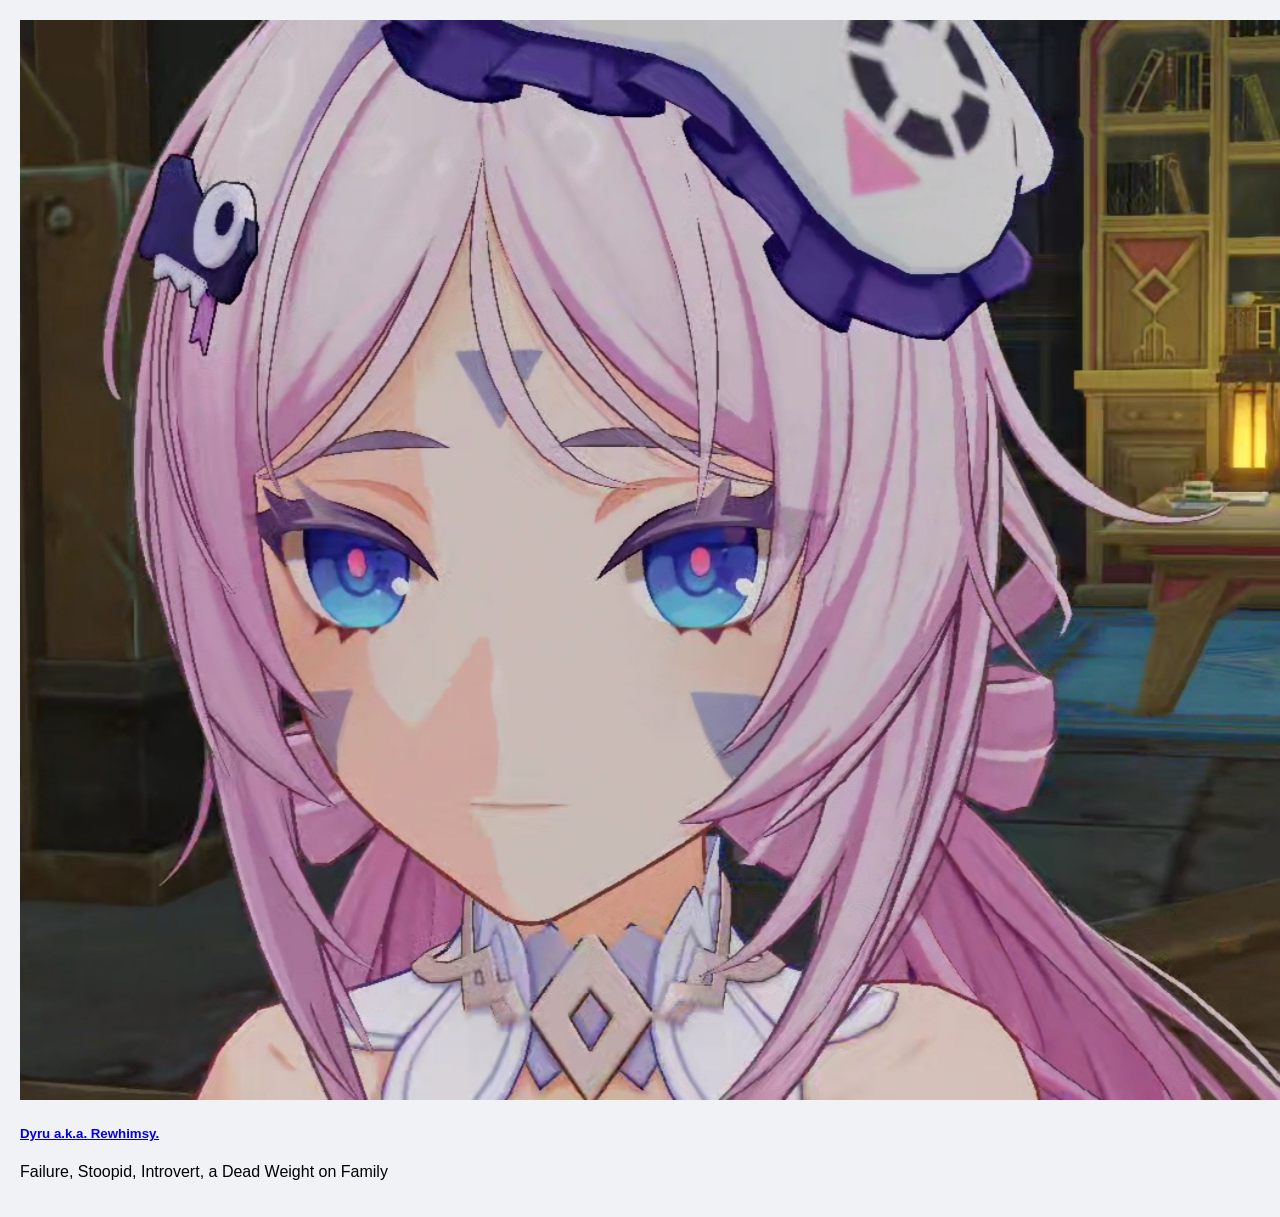
==== index.html @ 5acd84a4 "try new" ====
<!DOCTYPE html>
<html lang="en">
<head>
	<meta charset="UTF-8">
	<meta name="viewport" content="width=device-width", initial-scale=1.0>
	<title>"enoD m'I"</title>
	<link rel="stylesheet" href="style.css">
</head>
<body>
	<div class="bg-neutral-primary-soft block max-w-sm p-6 border border-default rounded-base shadow-xs">
		<a href="#">
			<img class="rounded-base" src="images/IMG_20260709_053209.jpg" alt="" />
		</a>
		<a href="#">
			<h5 class="mb-t mb-2 text-2x1 font-semibold tracking-light text-handling">Dyru a.k.a. Rewhimsy.</h5> 
		</a>
		<p class="mb-6 text-body">Failure, Stoopid, Introvert, a Dead Weight on Family</p>
	</div>
</body>
</html>
---- style.css ----
body {
	font-family: Arial, sans-serif;
	background: #f0f2f5;
	margin: 0;
	padding: 20px;
}

.class {
	max-width: 600px;
	margin: 40px auto;
	background: #ffff00;
	padding: 24px;
	border-radius: 16px;
	box-shadow: 0 4px 20px rgba(0,0,0,0,08);
}
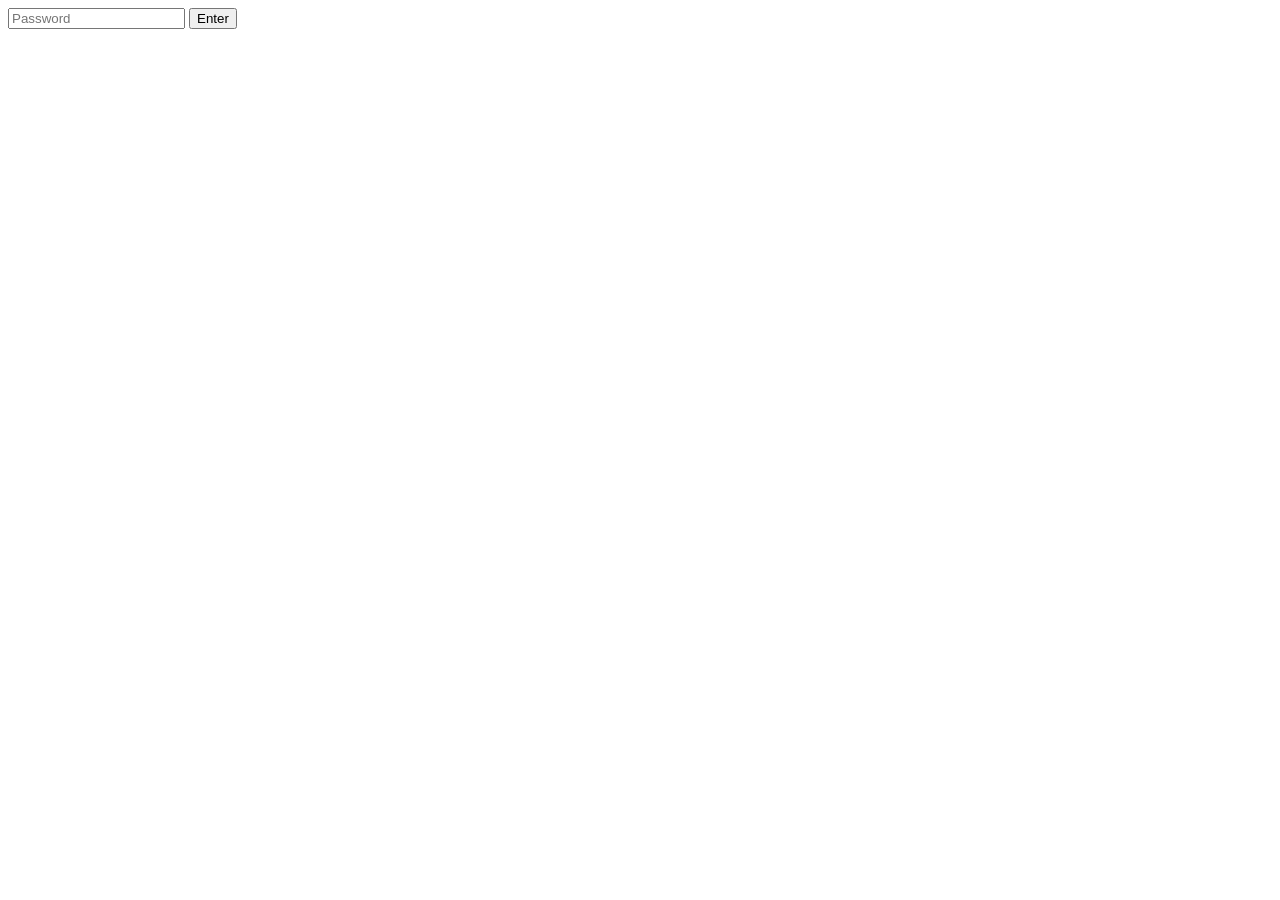
==== commit 168466e1: "renew" ====
--- a/index.html
+++ b/index.html
@@ -1,20 +1,60 @@
 <!DOCTYPE html>
-<html lang="en">
+<html>
 <head>
-	<meta charset="UTF-8">
-	<meta name="viewport" content="width=device-width", initial-scale=1.0>
-	<title>"enoD m'I"</title>
-	<link rel="stylesheet" href="style.css">
+<meta charset="UTF-8">
+<title>Unlock</title>
+
+<script src="https://cdn.jsdelivr.net/npm/crypto-js@4.2.0/crypto-js.min.js"></script>
 </head>
 <body>
-	<div class="bg-neutral-primary-soft block max-w-sm p-6 border border-default rounded-base shadow-xs">
-		<a href="#">
-			<img class="rounded-base" src="images/IMG_20260709_053209.jpg" alt="" />
-		</a>
-		<a href="#">
-			<h5 class="mb-t mb-2 text-2x1 font-semibold tracking-light text-handling">Dyru a.k.a. Rewhimsy.</h5> 
-		</a>
-		<p class="mb-6 text-body">Failure, Stoopid, Introvert, a Dead Weight on Family</p>
-	</div>
+
+<input id="key" type="text" placeholder="Password">
+<button onclick="loadWebsite()">Enter</button>
+
+<p id="status"></p>
+
+<script>
+async function decryptFile(file, key) {
+    const res = await fetch(file);
+    const encrypted = await res.text();
+
+    const decrypted = CryptoJS.AES.decrypt(encrypted, key)
+        .toString(CryptoJS.enc.Utf8);
+
+    if (!decrypted) {
+        throw new Error("Wrong key.");
+    }
+
+    return decrypted;
+}
+
+async function loadWebsite() {
+
+    try {
+
+        // Decode Base64 into the real AES key
+        const KEY = (document.getElementById("key").value.trim());
+
+        // Load CSS
+        const css = await decryptFile("style.enc", KEY);
+
+        const style = document.createElement("style");
+        style.textContent = css;
+        document.head.appendChild(style);
+
+        // Load HTML
+        const html = await decryptFile("index.enc", KEY);
+
+        document.body.innerHTML = html;
+
+    } catch (e) {
+
+        document.getElementById("status").textContent =
+            "Invalid key";
+
+    }
+}
+</script>
+
 </body>
-</html>
+</html>
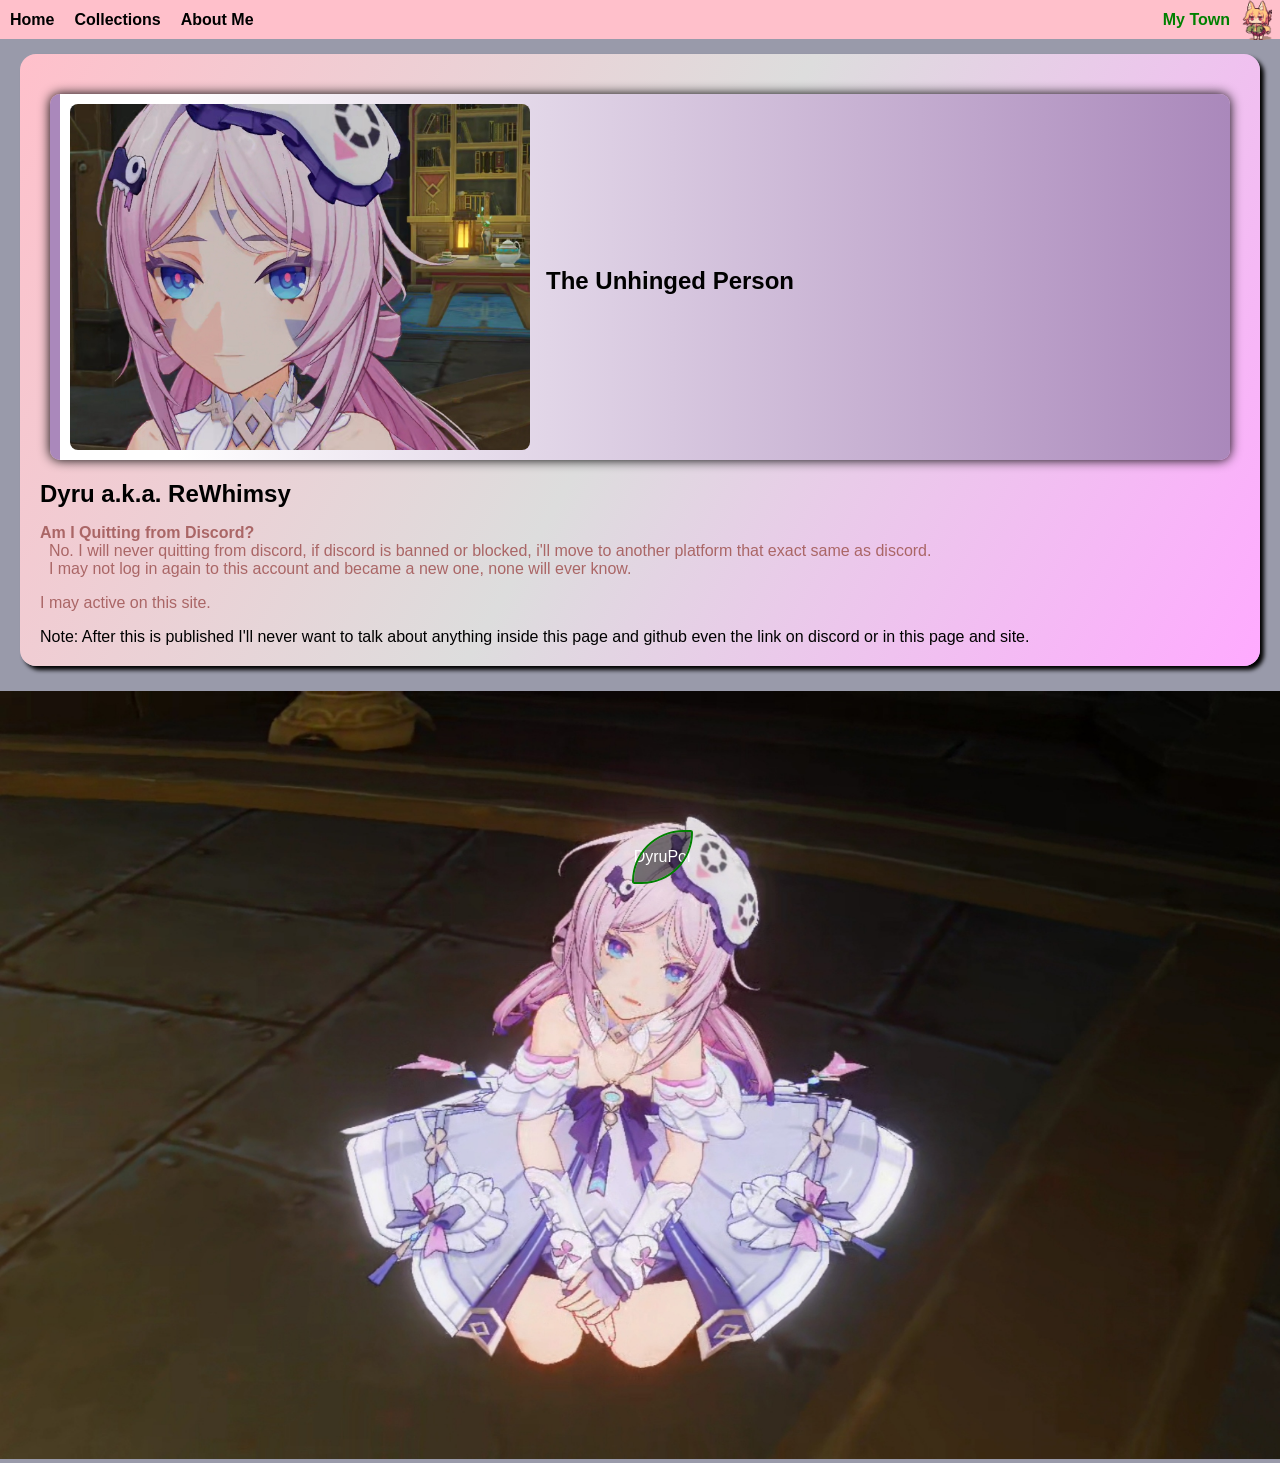
==== commit 263a1c08: "new" ====
--- a/index.html
+++ b/index.html
@@ -1,60 +1,56 @@
 <!DOCTYPE html>
-<html>
+<html lang="en">
 <head>
-<meta charset="UTF-8">
-<title>Unlock</title>
+	<meta charset="UTF-8">
+	<meta name="viewport" content="width=device-width", initial-scale=1.0>
+	<title>"enoD m'I"</title>
+	<link rel="stylesheet" href="style.css">
+</head>
 
-<script src="https://cdn.jsdelivr.net/npm/crypto-js@4.2.0/crypto-js.min.js"></script>
-</head>
+<top>
+  <div class="button">
+    <a class="linknav" href="/index.html">
+      <h1 class="nav">Home</h1>
+    </a>
+    <a class="linknav" href="/assets/html/cll.html">
+      <h1 class="nav">Collections</h1>
+    </a>
+    <a class="linknav" href="#aboutme">
+      <h1 class="nav">About Me</h1>
+    </a>
+    <a class="linknav" href="/assets/misc/wgf.gif">
+      <img class="nav2" src="/assets/misc/wgf.gif" alt=""></img>
+    </a>
+    <a class="linknav" href="#town">
+      <h1 class="nav2text">My Town</h1>
+    </a>
+  </div>
+</top>
+
 <body>
-
-<input id="key" type="text" placeholder="Password">
-<button onclick="loadWebsite()">Enter</button>
-
-<p id="status"></p>
-
-<script>
-async function decryptFile(file, key) {
-    const res = await fetch(file);
-    const encrypted = await res.text();
-
-    const decrypted = CryptoJS.AES.decrypt(encrypted, key)
-        .toString(CryptoJS.enc.Utf8);
-
-    if (!decrypted) {
-        throw new Error("Wrong key.");
-    }
-
-    return decrypted;
-}
-
-async function loadWebsite() {
-
-    try {
-
-        // Decode Base64 into the real AES key
-        const KEY = (document.getElementById("key").value.trim());
-
-        // Load CSS
-        const css = await decryptFile("style.enc", KEY);
-
-        const style = document.createElement("style");
-        style.textContent = css;
-        document.head.appendChild(style);
-
-        // Load HTML
-        const html = await decryptFile("index.enc", KEY);
-
-        document.body.innerHTML = html;
-
-    } catch (e) {
-
-        document.getElementById("status").textContent =
-            "Invalid key";
-
-    }
-}
-</script>
-
+  <div class="card">
+  	<div class="header">
+  		<img src="/assets/files/images/c.jpg" alt="Profile">
+  		  <h2 class="title">The Unhinged Person</h2>
+  		</img>
+    </div>
+  	
+  	<div>
+  	  <a class="Citlali" href="#Dyru a.k.a. ReWhimsy.">
+  		  <h5>Dyru a.k.a. ReWhimsy</h5> 
+  		</a>
+  		<p><b>Am I Quitting from Discord?</b><br>&nbsp;&nbsp;No. I will never quitting from discord, if discord is banned or blocked, i'll move to another platform that exact same as discord.<br>&nbsp;&nbsp;I may not log in again to this account and became a new one, none will ever know.</p>
+  		<p>I may active on this site.</p>
+  		<p2>Note: After this is published I'll never want to talk about anything inside this page and github even the link on discord or in this page and site.</p2>
+  	</div>
+  </div>
+  <div class="below">
+    <a href="/assets/files/images/b.jpg">
+      <img src=/assets/files/images/b.jpg alt="">
+    </a>
+  </div>
+  <div class="centertext">
+    <p>DyruPoi</p>
+  </div>
 </body>
-</html>+</html>
--- a/style.css
+++ b/style.css
@@ -0,0 +1,107 @@
+top {
+  width: 100%;
+}
+
+.button {
+  display: flex;
+  font-size: 8px;
+  margin-bottom: 15px;
+  background-color: pink;
+}
+
+.nav {
+  color: black;
+  margin-left: 10px;
+  margin-right: 10px;
+}
+
+.nav2 {
+  width: 40px;
+  display: flex;
+  position: absolute;
+  right: 0;
+}
+
+.nav2text {
+  color:green;
+  position: absolute;
+  right: 50px;
+}
+
+.linknav {
+  text-decoration: none;
+}
+
+body {
+	font-family: Arial, sans-serif;
+	background: #999aaa;
+	margin: 0;
+}
+
+.card {
+  overflow: hidden;
+	max-width: 100%;
+	margin-left: 20px;
+	margin-right: 20px;
+	margin-top: 5px;
+	margin-bottom: 25px;
+	padding: 20px 20px;
+	border-radius: 16px;
+	box-shadow: 4px 4px 4px #000000;
+	background-image: linear-gradient(120deg, pink, #dddddd 50%, #ffaaff);
+}
+
+.header {
+  background-image: linear-gradient(90deg, white 10%, #a8bf);
+  display: flex;
+  align-items: center;
+  gap: 16px;
+	margin: 20px 10px;
+	padding: 10px 10px;
+	border-radius: 10px;
+	border-inline-start: 10px solid #a8bf;
+	box-shadow: 0px 0px 12px #000000;
+}
+
+.header img {
+  width: 40%;
+  height: 40%;
+  border-radius: 8px;
+}
+
+.header h2 {
+  margin: 16px 0 8px;
+}
+
+.card h5 {
+  margin: 16px 0 8px;
+  font-size: 24px;
+}
+
+.card p {
+  color: #a66;
+}
+
+.Citlali {
+  color: black;
+  text-decoration: none;
+}
+
+.below img {
+  width: 100%;
+}
+
+.centertext {
+  bottom: 2%;
+  right: 46%;
+  position: fixed;
+  z-index: 9999;
+  text-align: center;
+  margin-top: 20px;
+  color: white;
+  border-radius: 100px 2%;
+  background-color: rgb(0 0 0 / 50%);
+  border-color: blue;
+  outline: solid 2px;
+  outline-color: green;
+}
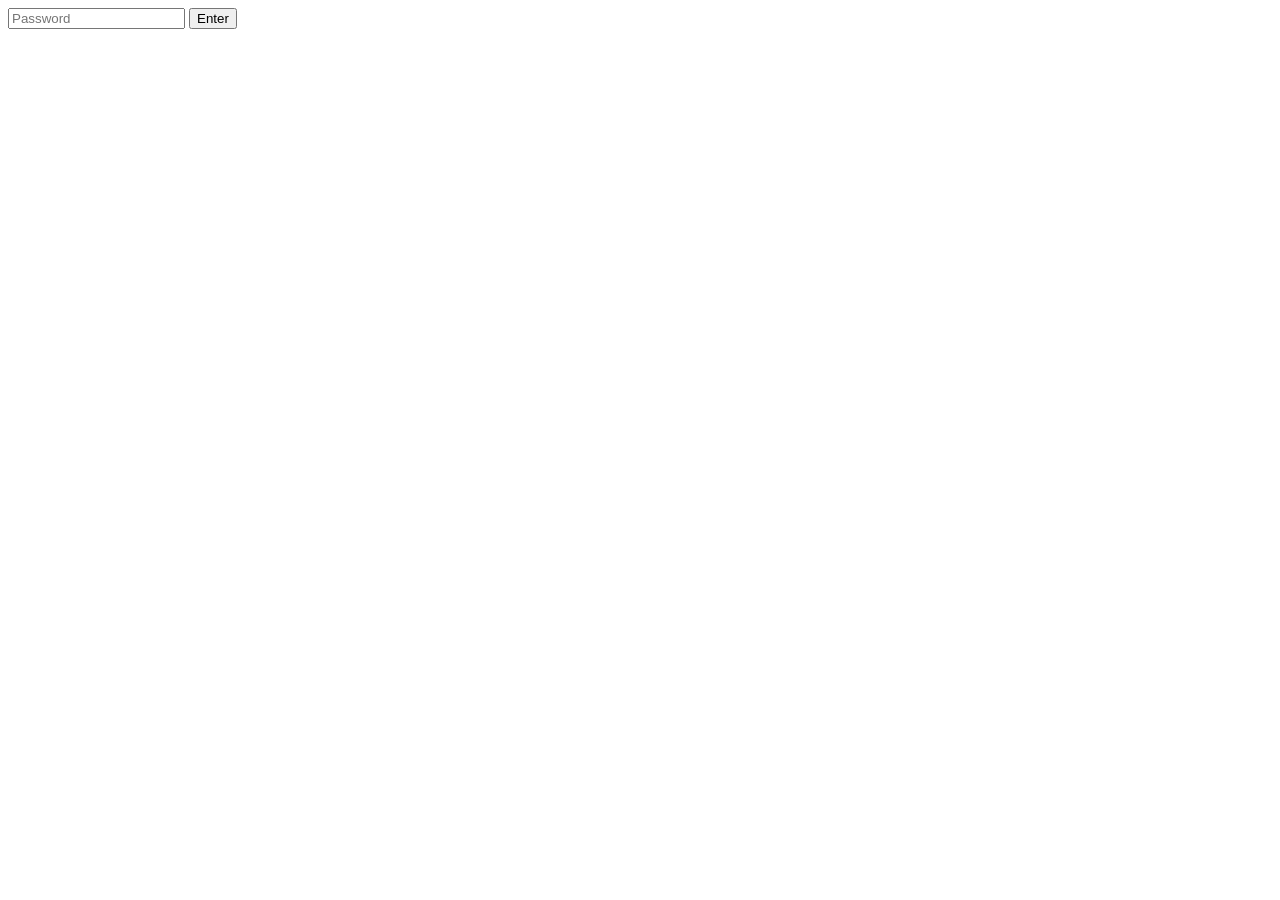
==== commit ddc22a2e: "forgot" ====
--- a/index.html
+++ b/index.html
@@ -1,56 +1,60 @@
 <!DOCTYPE html>
-<html lang="en">
+<html>
 <head>
-	<meta charset="UTF-8">
-	<meta name="viewport" content="width=device-width", initial-scale=1.0>
-	<title>"enoD m'I"</title>
-	<link rel="stylesheet" href="style.css">
+<meta charset="UTF-8">
+<title>Unlock</title>
+
+<script src="https://cdn.jsdelivr.net/npm/crypto-js@4.2.0/crypto-js.min.js"></script>
 </head>
+<body>
 
-<top>
-  <div class="button">
-    <a class="linknav" href="/index.html">
-      <h1 class="nav">Home</h1>
-    </a>
-    <a class="linknav" href="/assets/html/cll.html">
-      <h1 class="nav">Collections</h1>
-    </a>
-    <a class="linknav" href="#aboutme">
-      <h1 class="nav">About Me</h1>
-    </a>
-    <a class="linknav" href="/assets/misc/wgf.gif">
-      <img class="nav2" src="/assets/misc/wgf.gif" alt=""></img>
-    </a>
-    <a class="linknav" href="#town">
-      <h1 class="nav2text">My Town</h1>
-    </a>
-  </div>
-</top>
+<input id="key" type="text" placeholder="Password">
+<button onclick="loadWebsite()">Enter</button>
 
-<body>
-  <div class="card">
-  	<div class="header">
-  		<img src="/assets/files/images/c.jpg" alt="Profile">
-  		  <h2 class="title">The Unhinged Person</h2>
-  		</img>
-    </div>
-  	
-  	<div>
-  	  <a class="Citlali" href="#Dyru a.k.a. ReWhimsy.">
-  		  <h5>Dyru a.k.a. ReWhimsy</h5> 
-  		</a>
-  		<p><b>Am I Quitting from Discord?</b><br>&nbsp;&nbsp;No. I will never quitting from discord, if discord is banned or blocked, i'll move to another platform that exact same as discord.<br>&nbsp;&nbsp;I may not log in again to this account and became a new one, none will ever know.</p>
-  		<p>I may active on this site.</p>
-  		<p2>Note: After this is published I'll never want to talk about anything inside this page and github even the link on discord or in this page and site.</p2>
-  	</div>
-  </div>
-  <div class="below">
-    <a href="/assets/files/images/b.jpg">
-      <img src=/assets/files/images/b.jpg alt="">
-    </a>
-  </div>
-  <div class="centertext">
-    <p>DyruPoi</p>
-  </div>
+<p id="status"></p>
+
+<script>
+async function decryptFile(file, key) {
+    const res = await fetch(file);
+    const encrypted = await res.text();
+
+    const decrypted = CryptoJS.AES.decrypt(encrypted, key)
+        .toString(CryptoJS.enc.Utf8);
+
+    if (!decrypted) {
+        throw new Error("Wrong key.");
+    }
+
+    return decrypted;
+}
+
+async function loadWebsite() {
+
+    try {
+
+        // Decode Base64 into the real AES key
+        const KEY = (document.getElementById("key").value.trim());
+
+        // Load CSS
+        const css = await decryptFile("style.enc", KEY);
+
+        const style = document.createElement("style");
+        style.textContent = css;
+        document.head.appendChild(style);
+
+        // Load HTML
+        const html = await decryptFile("index.enc", KEY);
+
+        document.body.innerHTML = html;
+
+    } catch (e) {
+
+        document.getElementById("status").textContent =
+            "Invalid key";
+
+    }
+}
+</script>
+
 </body>
-</html>
+</html>
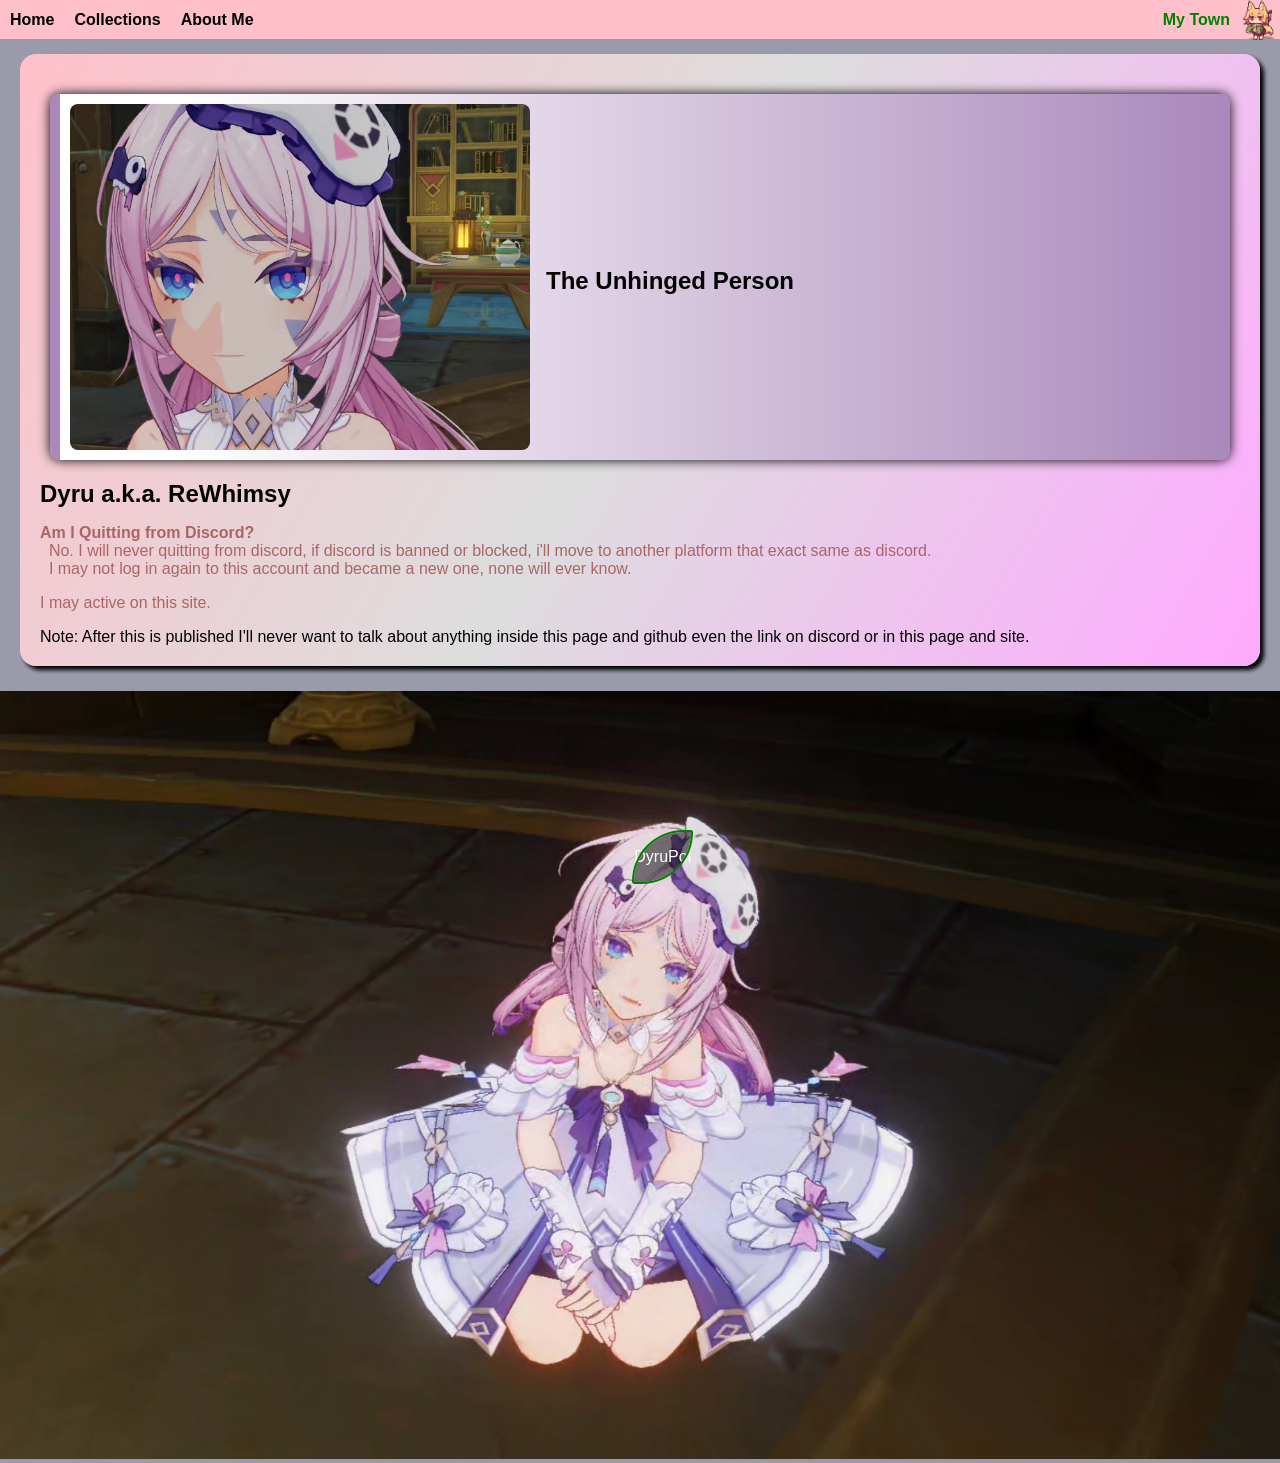
==== commit 052190d2: "renew" ====
--- a/index.html
+++ b/index.html
@@ -1,60 +1,56 @@
 <!DOCTYPE html>
-<html>
+<html lang="en">
 <head>
-<meta charset="UTF-8">
-<title>Unlock</title>
+	<meta charset="UTF-8">
+	<meta name="viewport" content="width=device-width", initial-scale=1.0>
+	<title>"enoD m'I"</title>
+	<link rel="stylesheet" href="style.css">
+</head>
 
-<script src="https://cdn.jsdelivr.net/npm/crypto-js@4.2.0/crypto-js.min.js"></script>
-</head>
+<top>
+  <div class="button">
+    <a class="linknav" href="/index.html">
+      <h1 class="nav">Home</h1>
+    </a>
+    <a class="linknav" href="/assets/html/cll.html">
+      <h1 class="nav">Collections</h1>
+    </a>
+    <a class="linknav" href="#aboutme">
+      <h1 class="nav">About Me</h1>
+    </a>
+    <a class="linknav" href="/assets/misc/wgf.gif">
+      <img class="nav2" src="/assets/misc/wgf.gif" alt=""></img>
+    </a>
+    <a class="linknav" href="#town">
+      <h1 class="nav2text">My Town</h1>
+    </a>
+  </div>
+</top>
+
 <body>
-
-<input id="key" type="text" placeholder="Password">
-<button onclick="loadWebsite()">Enter</button>
-
-<p id="status"></p>
-
-<script>
-async function decryptFile(file, key) {
-    const res = await fetch(file);
-    const encrypted = await res.text();
-
-    const decrypted = CryptoJS.AES.decrypt(encrypted, key)
-        .toString(CryptoJS.enc.Utf8);
-
-    if (!decrypted) {
-        throw new Error("Wrong key.");
-    }
-
-    return decrypted;
-}
-
-async function loadWebsite() {
-
-    try {
-
-        // Decode Base64 into the real AES key
-        const KEY = (document.getElementById("key").value.trim());
-
-        // Load CSS
-        const css = await decryptFile("style.enc", KEY);
-
-        const style = document.createElement("style");
-        style.textContent = css;
-        document.head.appendChild(style);
-
-        // Load HTML
-        const html = await decryptFile("index.enc", KEY);
-
-        document.body.innerHTML = html;
-
-    } catch (e) {
-
-        document.getElementById("status").textContent =
-            "Invalid key";
-
-    }
-}
-</script>
-
+  <div class="card">
+  	<div class="header">
+  		<img src="/assets/files/images/c.jpg" alt="Profile">
+  		  <h2 class="title">The Unhinged Person</h2>
+  		</img>
+    </div>
+  	
+  	<div>
+  	  <a class="Citlali" href="#Dyru a.k.a. ReWhimsy.">
+  		  <h5>Dyru a.k.a. ReWhimsy</h5> 
+  		</a>
+  		<p><b>Am I Quitting from Discord?</b><br>&nbsp;&nbsp;No. I will never quitting from discord, if discord is banned or blocked, i'll move to another platform that exact same as discord.<br>&nbsp;&nbsp;I may not log in again to this account and became a new one, none will ever know.</p>
+  		<p>I may active on this site.</p>
+  		<p2>Note: After this is published I'll never want to talk about anything inside this page and github even the link on discord or in this page and site.</p2>
+  	</div>
+  </div>
+  <div class="below">
+    <a href="/assets/files/images/b.jpg">
+      <img src=/assets/files/images/b.jpg alt="">
+    </a>
+  </div>
+  <div class="centertext">
+    <p>DyruPoi</p>
+  </div>
 </body>
-</html>+</html>
--- a/style.css
+++ b/style.css
@@ -0,0 +1,107 @@
+top {
+  width: 100%;
+}
+
+.button {
+  display: flex;
+  font-size: 8px;
+  margin-bottom: 15px;
+  background-color: pink;
+}
+
+.nav {
+  color: black;
+  margin-left: 10px;
+  margin-right: 10px;
+}
+
+.nav2 {
+  width: 40px;
+  display: flex;
+  position: absolute;
+  right: 0;
+}
+
+.nav2text {
+  color:green;
+  position: absolute;
+  right: 50px;
+}
+
+.linknav {
+  text-decoration: none;
+}
+
+body {
+	font-family: Arial, sans-serif;
+	background: #999aaa;
+	margin: 0;
+}
+
+.card {
+  overflow: hidden;
+	max-width: 100%;
+	margin-left: 20px;
+	margin-right: 20px;
+	margin-top: 5px;
+	margin-bottom: 25px;
+	padding: 20px 20px;
+	border-radius: 16px;
+	box-shadow: 4px 4px 4px #000000;
+	background-image: linear-gradient(120deg, pink, #dddddd 50%, #ffaaff);
+}
+
+.header {
+  background-image: linear-gradient(90deg, white 10%, #a8bf);
+  display: flex;
+  align-items: center;
+  gap: 16px;
+	margin: 20px 10px;
+	padding: 10px 10px;
+	border-radius: 10px;
+	border-inline-start: 10px solid #a8bf;
+	box-shadow: 0px 0px 12px #000000;
+}
+
+.header img {
+  width: 40%;
+  height: 40%;
+  border-radius: 8px;
+}
+
+.header h2 {
+  margin: 16px 0 8px;
+}
+
+.card h5 {
+  margin: 16px 0 8px;
+  font-size: 24px;
+}
+
+.card p {
+  color: #a66;
+}
+
+.Citlali {
+  color: black;
+  text-decoration: none;
+}
+
+.below img {
+  width: 100%;
+}
+
+.centertext {
+  bottom: 2%;
+  right: 46%;
+  position: fixed;
+  z-index: 9999;
+  text-align: center;
+  margin-top: 20px;
+  color: white;
+  border-radius: 100px 2%;
+  background-color: rgb(0 0 0 / 50%);
+  border-color: blue;
+  outline: solid 2px;
+  outline-color: green;
+}
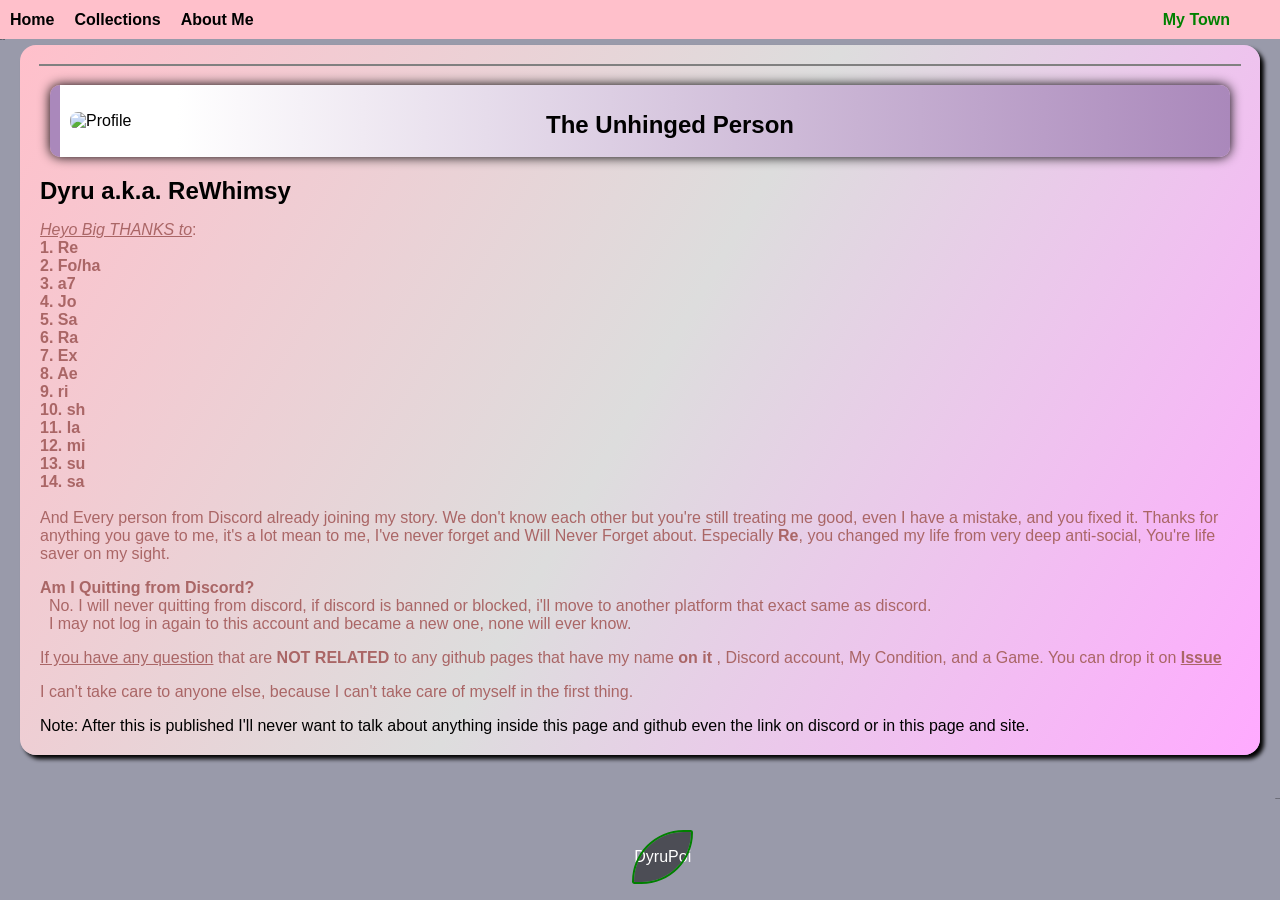
==== commit dfba9d9a: "update" ====
--- a/index.html
+++ b/index.html
@@ -9,17 +9,17 @@
 
 <top>
   <div class="button">
-    <a class="linknav" href="/index.html">
+    <a class="linknav" href="/quit">
       <h1 class="nav">Home</h1>
     </a>
-    <a class="linknav" href="/assets/html/cll.html">
+    <a class="linknav" href="/quit/assets/html/cll.html">
       <h1 class="nav">Collections</h1>
     </a>
-    <a class="linknav" href="#aboutme">
+    <a class="linknav" href="/quit/assets/html/abtm.html">
       <h1 class="nav">About Me</h1>
     </a>
-    <a class="linknav" href="/assets/misc/wgf.gif">
-      <img class="nav2" src="/assets/misc/wgf.gif" alt=""></img>
+    <a class="linknav" href="/quit/assets/misc/wgf.gif">
+      <img class="nav2" src="/quit/assets/misc/wgf.gif" alt=""></img>
     </a>
     <a class="linknav" href="#town">
       <h1 class="nav2text">My Town</h1>
@@ -28,29 +28,38 @@
 </top>
 
 <body>
+  <div class="greetings">
+    <a href="#Intentional-and-I-Might-Die-Sooner">hello world!</a>
+  </div>
   <div class="card">
+    <div class="line"></div>
   	<div class="header">
-  		<img src="/assets/files/images/c.jpg" alt="Profile">
+  		<img src="/quit/assets/files/images/c.jpg" alt="Profile">
   		  <h2 class="title">The Unhinged Person</h2>
   		</img>
     </div>
   	
   	<div>
-  	  <a class="Citlali" href="#Dyru a.k.a. ReWhimsy.">
+  	  <a class="Dyru" href="#Forget-Me-Not.">
   		  <h5>Dyru a.k.a. ReWhimsy</h5> 
   		</a>
+  		<p><i><u>Heyo Big THANKS to</u></i>:<br><b>1. Re<br>2. Fo/ha<br>3. a7<br>4. Jo<br>5. Sa<br>6. Ra<br>7. Ex<br>8. Ae<br>9. ri<br>10. sh<br>11. la<br>12. mi<br>13. su<br>14. sa</b><br><br>And Every person from Discord already joining my story. We don't know each other but you're still treating me good, even I have a mistake, and you fixed it. Thanks for anything you gave to me, it's a lot mean to me, I've never forget and Will Never Forget about. Especially <b>Re</b>, you changed my life from very deep anti-social, You're life saver on my sight.</p>
   		<p><b>Am I Quitting from Discord?</b><br>&nbsp;&nbsp;No. I will never quitting from discord, if discord is banned or blocked, i'll move to another platform that exact same as discord.<br>&nbsp;&nbsp;I may not log in again to this account and became a new one, none will ever know.</p>
-  		<p>I may active on this site.</p>
+  		<p><u>If you have any question</u> that are <b>NOT RELATED</b> to any github pages that have my name <b>on it</b> , Discord account, My Condition, and a Game. You can drop it on <a href="https://github.com/DyruRobin/quit/issues"><b>Issue</b></a></p>
+  		<p>I can't take care to anyone else, because I can't take care of myself in the first thing.</p>
   		<p2>Note: After this is published I'll never want to talk about anything inside this page and github even the link on discord or in this page and site.</p2>
   	</div>
   </div>
   <div class="below">
-    <a href="/assets/files/images/b.jpg">
-      <img src=/assets/files/images/b.jpg alt="">
+    <a href="/quit/assets/files/images/b.jpg">
+      <img src=/quit/assets/files/images/b.jpg alt="">
     </a>
   </div>
   <div class="centertext">
     <p>DyruPoi</p>
   </div>
+  <div class="bye">
+    <a href="#if-i-die-bye-everyone">bye world.</a>
+  </div>
 </body>
 </html>
--- a/style.css
+++ b/style.css
@@ -36,6 +36,21 @@
 	font-family: Arial, sans-serif;
 	background: #999aaa;
 	margin: 0;
+}
+
+.greetings {
+  font-size: 1px;
+  margin-top: -15px;
+}
+
+.greetings a {
+  text-decoration: none;
+  color: black;
+}
+
+.line {
+  outline: solid 1px;
+  outline-color: gray;
 }
 
 .card {
@@ -82,7 +97,11 @@
   color: #a66;
 }
 
-.Citlali {
+.card p a {
+  color: #a66;
+}
+
+.Dyru {
   color: black;
   text-decoration: none;
 }
@@ -104,4 +123,15 @@
   border-color: blue;
   outline: solid 2px;
   outline-color: green;
+}
+
+.bye {
+  font-size: 1px;
+}
+
+.bye a {
+  color: black;
+  text-decoration: none;
+  right: 0%;
+  position: absolute;
 }
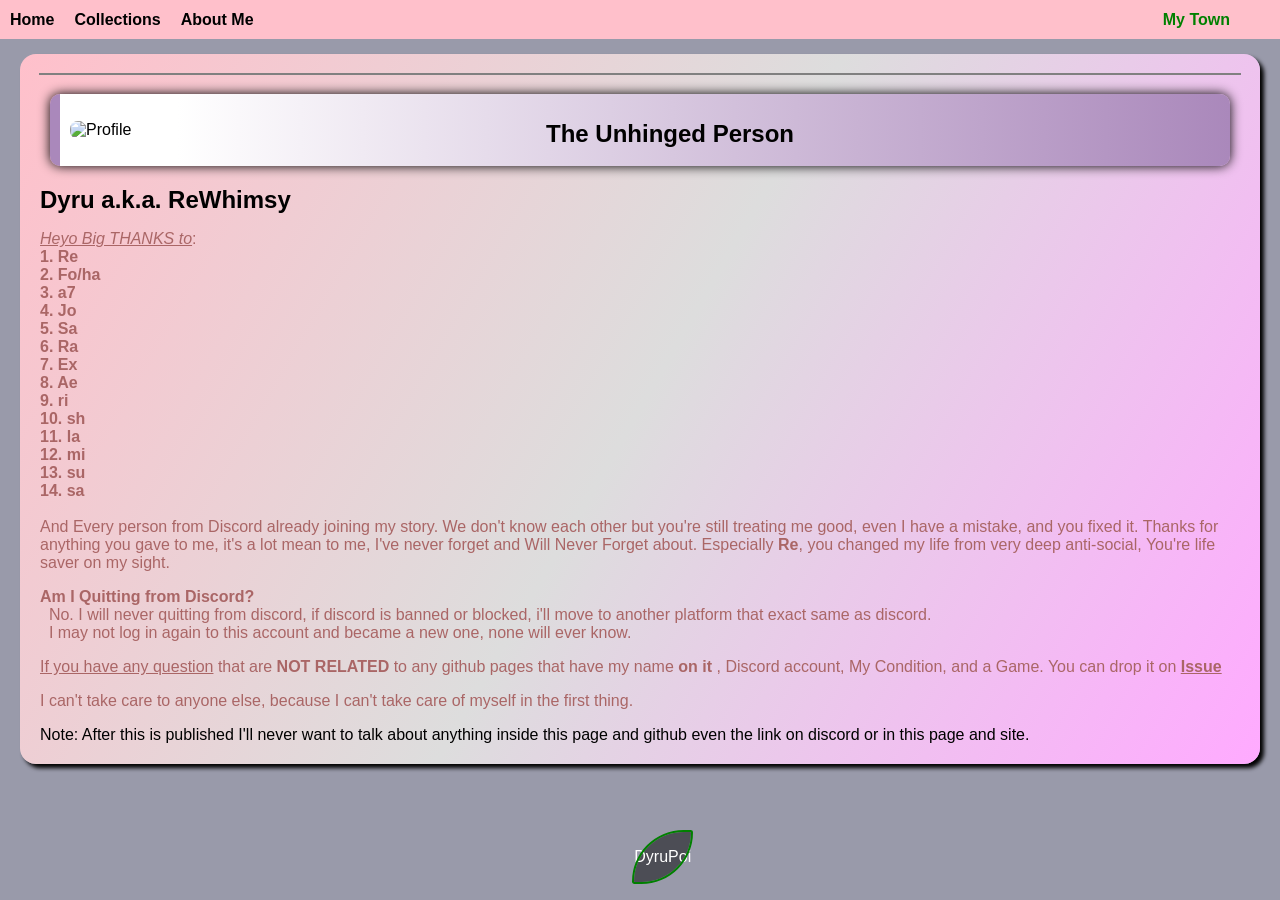
==== commit 16a4d3e4: "Update index.html" ====
--- a/index.html
+++ b/index.html
@@ -28,9 +28,6 @@
 </top>
 
 <body>
-  <div class="greetings">
-    <a href="#Intentional-and-I-Might-Die-Sooner">hello world!</a>
-  </div>
   <div class="card">
     <div class="line"></div>
   	<div class="header">
@@ -58,8 +55,5 @@
   <div class="centertext">
     <p>DyruPoi</p>
   </div>
-  <div class="bye">
-    <a href="#if-i-die-bye-everyone">bye world.</a>
-  </div>
 </body>
 </html>
--- a/style.css
+++ b/style.css
@@ -23,29 +23,19 @@
 }
 
 .nav2text {
-  color:green;
-  position: absolute;
-  right: 50px;
+	color: green;
+	position: absolute;
+	right: 50px;
 }
 
 .linknav {
-  text-decoration: none;
+	text-decoration: none;
 }
 
 body {
 	font-family: Arial, sans-serif;
 	background: #999aaa;
 	margin: 0;
-}
-
-.greetings {
-  font-size: 1px;
-  margin-top: -15px;
-}
-
-.greetings a {
-  text-decoration: none;
-  color: black;
 }
 
 .line {
@@ -124,14 +114,3 @@
   outline: solid 2px;
   outline-color: green;
 }
-
-.bye {
-  font-size: 1px;
-}
-
-.bye a {
-  color: black;
-  text-decoration: none;
-  right: 0%;
-  position: absolute;
-}
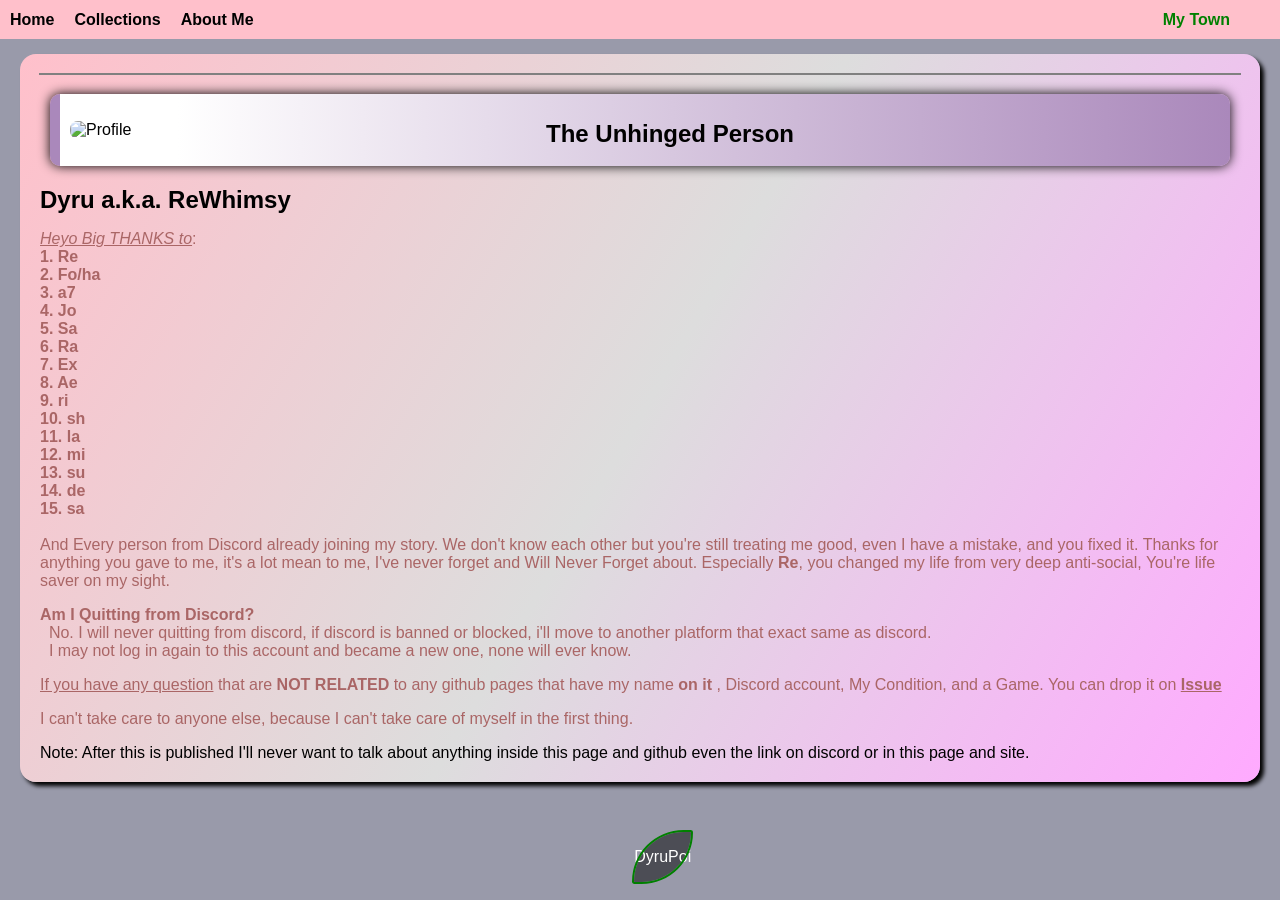
==== commit 3ea2f8f1: "Update index.html" ====
--- a/index.html
+++ b/index.html
@@ -40,7 +40,7 @@
   	  <a class="Dyru" href="#Forget-Me-Not.">
   		  <h5>Dyru a.k.a. ReWhimsy</h5> 
   		</a>
-  		<p><i><u>Heyo Big THANKS to</u></i>:<br><b>1. Re<br>2. Fo/ha<br>3. a7<br>4. Jo<br>5. Sa<br>6. Ra<br>7. Ex<br>8. Ae<br>9. ri<br>10. sh<br>11. la<br>12. mi<br>13. su<br>14. sa</b><br><br>And Every person from Discord already joining my story. We don't know each other but you're still treating me good, even I have a mistake, and you fixed it. Thanks for anything you gave to me, it's a lot mean to me, I've never forget and Will Never Forget about. Especially <b>Re</b>, you changed my life from very deep anti-social, You're life saver on my sight.</p>
+  		<p><i><u>Heyo Big THANKS to</u></i>:<br><b>1. Re<br>2. Fo/ha<br>3. a7<br>4. Jo<br>5. Sa<br>6. Ra<br>7. Ex<br>8. Ae<br>9. ri<br>10. sh<br>11. la<br>12. mi<br>13. su<br>14. de<br>15. sa</b><br><br>And Every person from Discord already joining my story. We don't know each other but you're still treating me good, even I have a mistake, and you fixed it. Thanks for anything you gave to me, it's a lot mean to me, I've never forget and Will Never Forget about. Especially <b>Re</b>, you changed my life from very deep anti-social, You're life saver on my sight.</p>
   		<p><b>Am I Quitting from Discord?</b><br>&nbsp;&nbsp;No. I will never quitting from discord, if discord is banned or blocked, i'll move to another platform that exact same as discord.<br>&nbsp;&nbsp;I may not log in again to this account and became a new one, none will ever know.</p>
   		<p><u>If you have any question</u> that are <b>NOT RELATED</b> to any github pages that have my name <b>on it</b> , Discord account, My Condition, and a Game. You can drop it on <a href="https://github.com/DyruRobin/quit/issues"><b>Issue</b></a></p>
   		<p>I can't take care to anyone else, because I can't take care of myself in the first thing.</p>
